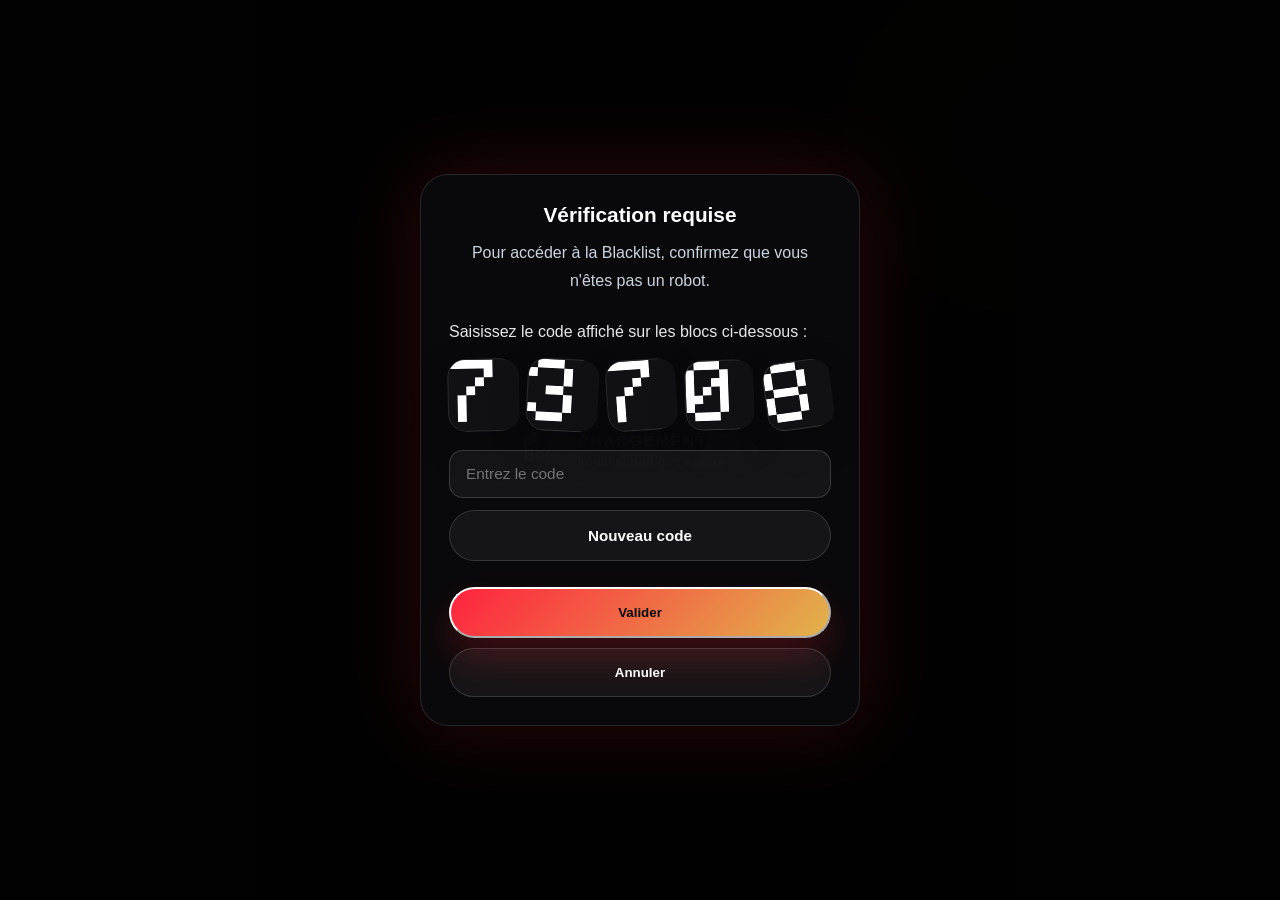
==== blacklist.html @ dd50f75d "Add files via upload" ====
<!DOCTYPE html>
<html lang="fr">
  <head>
    <meta charset="UTF-8" />
    <meta name="viewport" content="width=device-width, initial-scale=1.0" />
    <title>Discord Protect — Blacklist</title>
    <link rel="stylesheet" href="styles.css" />
  </head>
  <body>
    <div class="page-loader" id="page-loader">
      <div class="loader-box">
        <div class="loader-effect"></div>
        <img src="https://cdn.discordapp.com/app-icons/1486067182499790958/dffaebaec6ba3f3f93bf9853fc51e863.png?size=128" alt="Bot logo" class="loader-logo" />
        <div class="loader-copy">
          <span class="loader-text">Chargement<span class="loader-dots">...</span></span>
          <span class="loader-subtitle">Récupération des listes blacklist</span>
        </div>
        <span class="loader-spinner"></span>
      </div>
    </div>
    <div class="captcha-overlay" id="captcha-overlay">
      <div class="captcha-box">
        <div class="captcha-title">Vérification requise</div>
        <p>Pour accéder à la Blacklist, confirmez que vous n'êtes pas un robot.</p>
        <div class="captcha-challenge" id="captcha-challenge">Saisissez le code affiché sur les blocs ci-dessous :</div>
        <div class="captcha-image-grid" id="captcha-image-grid"></div>
        <div class="captcha-input-row">
          <input type="text" id="captcha-input" placeholder="Entrez le code" autocomplete="off" maxlength="6" />
          <button id="captcha-refresh-code" class="button button-secondary captcha-refresh" type="button">Nouveau code</button>
        </div>
        <div class="captcha-error" id="captcha-error">Réponse incorrecte, essayez encore.</div>
        <button id="captcha-submit" class="button button-primary">Valider</button>
        <button id="captcha-cancel" class="button button-secondary">Annuler</button>
      </div>
    </div>
    <div class="page-shell">
      <header class="site-header">
        <div class="brand">
          <div class="logo"><img src="https://cdn.discordapp.com/app-icons/1486067182499790958/dffaebaec6ba3f3f93bf9853fc51e863.png?size=128" alt="Bot icon" class="bot-logo" /></div>
          <div>
            <p class="eyebrow">Blacklist</p>
            <h1>Gestion centralisée des menaces</h1>
          </div>
        </div>
        <nav class="nav-links">
          <a href="index.html">Accueil</a>
          <a href="blacklist.html" class="active">Blacklist</a>
          <a href="index.html#features">Fonctionnalités</a>
          <a href="index.html#faq">FAQ</a>
        </nav>
      </header>

      <main>
        <section class="section glass-section blacklist-section">
          <div class="section-header">
            <p class="eyebrow">Tableau de menace</p>
            <h2>Liste d'utilisateurs blacklistés</h2>
            <p>Suivez en temps réel les comptes bloqués, les raisons et le niveau de danger.</p>
          </div>
          <div class="refresh-row">
            <button id="refresh-button" class="refresh-button" type="button" data-source="https://raw.githubusercontent.com/bot471912-dot/discordProtect/refs/heads/main/blacklist.txt">
              <span class="refresh-icon"></span>
              Rafraîchir
            </button>
            <p class="update-meta">Dernière mise à jour : il y a 2 secondes</p>
          </div>
          <div class="table-shell">
            <table>
              <thead>
                <tr>
                  <th>ID Discord</th>
                  <th>Utilisateur</th>
                  <th>Raison</th>
                  <th>Date</th>
                  <th>Statut danger</th>
                </tr>
              </thead>
              <tbody>
                
                <tr>
                  <td class="danger">500 Réessayez</td>
                </tr>
              </tbody>
            </table>
          </div>
        </section>
      </main>

      <footer class="site-footer">
        <div>
          <p class="footer-brand">Discord Protect</p>
          <p>Protection blacklist haut de gamme pour votre serveur Discord.</p>
        </div>
        <div class="footer-links">
          <a href="index.html#support">Discord Support</a>
          <a href="index.html">Documentation</a>
          <a href="index.html">GitHub</a>
          <a href="index.html">Conditions d'utilisation</a>
        </div>
      </footer>
    </div>
    <script src="scripts.js"></script>
  </body>
</html>
---- styles.css ----
:root {
  color-scheme: dark;
  font-family: 'Inter', sans-serif;
  background: #070707;
  color: #ebedf0;
}

* {
  box-sizing: border-box;
}

html {
  scroll-behavior: smooth;
}

body {
  margin: 0;
  min-height: 100vh;
  background: radial-gradient(circle at top left, rgba(255, 31, 46, 0.16), transparent 20%), radial-gradient(circle at bottom right, rgba(225, 180, 75, 0.1), transparent 24%), #070707;
}

.page-loader {
  position: fixed;
  inset: 0;
  display: flex;
  align-items: center;
  justify-content: center;
  background: rgba(7, 7, 7, 0.92);
  backdrop-filter: blur(12px);
  z-index: 1000;
  opacity: 1;
  transition: opacity 0.3s ease;
}

.captcha-overlay {
  position: fixed;
  inset: 0;
  background: rgba(0, 0, 0, 0.7);
  display: none;
  align-items: center;
  justify-content: center;
  z-index: 1100;
}

.captcha-overlay.active {
  display: flex;
}

.captcha-box {
  width: min(92vw, 440px);
  background: rgba(10, 10, 12, 0.96);
  border: 1px solid rgba(255, 255, 255, 0.12);
  box-shadow: 0 0 80px rgba(255, 31, 46, 0.18);
  border-radius: 28px;
  padding: 28px;
  text-align: center;
}

.captcha-title {
  font-size: 1.3rem;
  font-weight: 800;
  margin-bottom: 12px;
  color: #ffffff;
}

.captcha-box p {
  color: #cbd5e1;
  margin-bottom: 24px;
}

.captcha-challenge {
  margin: 18px 0 16px;
  color: #e5e7eb;
  font-size: 1rem;
  line-height: 1.6;
  text-align: left;
}

.captcha-image-grid {
  display: grid;
  grid-template-columns: repeat(5, minmax(50px, 1fr));
  gap: 12px;
  margin-bottom: 20px;
}

.captcha-image-cell {
  min-height: 68px;
  border-radius: 18px;
  display: grid;
  place-items: center;
  background: radial-gradient(circle at top left, rgba(255, 255, 255, 0.14), rgba(255, 255, 255, 0.03));
  border: 1px solid rgba(255, 255, 255, 0.12);
  box-shadow: inset 0 0 18px rgba(255, 255, 255, 0.04), 0 14px 38px rgba(0, 0, 0, 0.18);
}

.captcha-digit-image {
  width: 68px;
  height: 68px;
  object-fit: contain;
  border-radius: 16px;
}

.captcha-input-row {
  display: grid;
  gap: 12px;
  margin-bottom: 16px;
}

#captcha-input {
  width: 100%;
  padding: 14px 16px;
  border-radius: 14px;
  border: 1px solid rgba(255, 255, 255, 0.16);
  background: rgba(255, 255, 255, 0.05);
  color: #ffffff;
  font-size: 0.96rem;
  outline: none;
  transition: border-color 0.2s ease, box-shadow 0.2s ease;
}

#captcha-input:focus {
  border-color: #ff223f;
  box-shadow: 0 0 0 4px rgba(255, 34, 63, 0.12);
}

.captcha-input-error {
  border-color: #ff4d6d !important;
}

.captcha-refresh {
  width: 100%;
  padding: 12px 16px;
  font-size: 0.95rem;
}

.captcha-error {
  display: none;
  color: #ffbaba;
  font-size: 0.92rem;
  margin-bottom: 10px;
  min-height: 20px;
}

.captcha-error.visible {
  display: block;
}

#captcha-submit,
#captcha-cancel {
  width: 100%;
  margin-top: 10px;
}

.page-loader.fade-out {
  opacity: 0;
  pointer-events: none;
}

.loader-box {
  position: relative;
  display: inline-flex;
  align-items: center;
  gap: 14px;
  padding: 22px 30px;
  border-radius: 32px;
  background: rgba(18, 18, 18, 0.94);
  border: 1px solid rgba(255, 255, 255, 0.08);
  box-shadow: 0 0 45px rgba(255, 31, 46, 0.24), inset 0 0 25px rgba(255, 31, 46, 0.08);
  color: #ffffff;
  font-weight: 700;
  overflow: hidden;
}

.loader-effect {
  position: absolute;
  inset: -6px;
  border-radius: 36px;
  box-shadow: 0 0 90px rgba(255, 31, 46, 0.25), inset 0 0 30px rgba(225, 180, 75, 0.18);
  animation: glowPulse 2.8s ease-in-out infinite;
}

.loader-logo {
  width: 40px;
  height: 40px;
  border-radius: 16px;
  object-fit: cover;
  box-shadow: 0 0 24px rgba(255, 31, 46, 0.28);
  position: relative;
  z-index: 1;
}

.loader-copy {
  display: flex;
  flex-direction: column;
  gap: 4px;
  position: relative;
  z-index: 1;
}

.loader-text {
  font-size: 0.97rem;
  letter-spacing: 0.12em;
  text-transform: uppercase;
}

.loader-dots {
  color: #facc15;
  font-weight: 800;
}

.loader-subtitle {
  font-size: 0.82rem;
  color: #cbd5e1;
  opacity: 0.92;
}

.loader-spinner {
  width: 18px;
  height: 18px;
  border: 2px solid rgba(255, 255, 255, 0.16);
  border-top-color: #ff223f;
  border-right-color: #facc15;
  border-radius: 50%;
  animation: spin 1s linear infinite;
  position: relative;
  z-index: 1;
}

@keyframes glowPulse {
  0%, 100% {
    transform: scale(1);
    opacity: 0.9;
  }
  50% {
    transform: scale(1.03);
    opacity: 1;
  }
}

@keyframes spin {
  to {
    transform: rotate(360deg);
  }
}

body::before {
  content: '';
  position: fixed;
  inset: 0;
  background-image: radial-gradient(circle at 10% 20%, rgba(255, 31, 46, 0.15), transparent 18%), radial-gradient(circle at 80% 15%, rgba(225, 180, 75, 0.12), transparent 20%);
  pointer-events: none;
}

.page-shell {
  position: relative;
  z-index: 1;
  max-width: 1240px;
  margin: 0 auto;
  padding: 32px 24px 48px;
}

.page-shell.locked {
  visibility: hidden;
  opacity: 0;
  pointer-events: none;
}

.site-header,
.site-footer {
  display: flex;
  flex-wrap: wrap;
  align-items: center;
  justify-content: space-between;
  gap: 18px;
}

.site-header {
  margin-bottom: 40px;
}

.brand {
  display: flex;
  align-items: center;
  gap: 16px;
}

.logo {
  width: 56px;
  height: 56px;
  border-radius: 22px;
  display: grid;
  place-items: center;
  background: linear-gradient(135deg, rgba(255, 31, 46, 0.9), rgba(225, 180, 75, 0.9));
}

.bot-logo {
  width: 30px;
  height: 30px;
}

.eyebrow {
  display: inline-flex;
  padding: 8px 14px;
  border-radius: 999px;
  background: rgba(255, 31, 46, 0.14);
  color: #ff5c6f;
  font-size: 0.82rem;
  letter-spacing: 0.18em;
  text-transform: uppercase;
}

h1,
h2,
h3,
p {
  margin: 0;
}

h1 {
  font-size: clamp(2rem, 3vw, 3.6rem);
  line-height: 1.02;
  letter-spacing: -0.03em;
}

h2 {
  font-size: clamp(1.8rem, 2.5vw, 2.8rem);
}

p {
  color: #d1d5db;
  line-height: 1.75;
}

.nav-links {
  display: flex;
  flex-wrap: wrap;
  gap: 16px;
  align-items: center;
}

.nav-links a {
  color: #9ca3af;
  text-decoration: none;
  transition: color 0.2s ease;
}

.nav-links a:hover,
.nav-links a.active {
  color: #ffffff;
}

.hero {
  display: grid;
  grid-template-columns: 1.4fr 1fr;
  gap: 28px;
  align-items: start;
  margin-bottom: 48px;
}

.hero-copy p {
  max-width: 620px;
}

.hero-actions {
  display: flex;
  flex-wrap: wrap;
  gap: 16px;
  margin-top: 26px;
}

.button {
  display: inline-flex;
  align-items: center;
  justify-content: center;
  min-width: 170px;
  padding: 16px 24px;
  border-radius: 999px;
  font-weight: 700;
  text-decoration: none;
  transition: transform 0.2s ease, box-shadow 0.2s ease, background-color 0.2s ease;
}

.button:hover {
  transform: translateY(-2px);
}

.button-primary {
  background: linear-gradient(135deg, #ff223f, #e1b44b);
  color: #070707;
  box-shadow: 0 20px 40px rgba(255, 31, 46, 0.22);
}

.button-secondary {
  border: 1px solid rgba(255, 255, 255, 0.14);
  background: rgba(255, 255, 255, 0.05);
  color: #ffffff;
}

.hero-panel {
  background: rgba(255, 255, 255, 0.05);
  border: 1px solid rgba(255, 31, 46, 0.22);
  border-radius: 32px;
  padding: 28px;
  backdrop-filter: blur(14px);
  position: relative;
  overflow: hidden;
}

.hero-panel::before {
  content: '';
  position: absolute;
  inset: 0;
  background: radial-gradient(circle at top right, rgba(225, 180, 75, 0.15), transparent 28%);
  pointer-events: none;
}

.panel-header {
  display: flex;
  justify-content: space-between;
  align-items: center;
  color: #cbd5e1;
  margin-bottom: 18px;
  font-size: 0.95rem;
}

.status {
  padding: 8px 14px;
  border-radius: 999px;
  font-weight: 700;
}

.status.online {
  background: rgba(34, 197, 94, 0.18);
  color: #a7f3d0;
}

.panel-card {
  position: relative;
  z-index: 1;
}

.panel-card h3 {
  font-size: 1.2rem;
  margin-bottom: 8px;
}

.panel-card p {
  margin-bottom: 22px;
}

.panel-entry {
  display: flex;
  justify-content: space-between;
  align-items: center;
  gap: 12px;
  background: rgba(255, 255, 255, 0.04);
  border: 1px solid rgba(255, 255, 255, 0.08);
  border-radius: 24px;
  padding: 18px;
  margin-bottom: 16px;
}

.entry-name {
  font-weight: 700;
  color: #fff;
}

.entry-status {
  color: #ffccd5;
  font-weight: 700;
}

.entry-status.danger {
  color: #ff4d6d;
}

.panel-footer {
  display: grid;
  grid-template-columns: repeat(3, minmax(0, 1fr));
  gap: 12px;
  font-size: 0.92rem;
  color: #9ca3af;
}

.section {
  margin-bottom: 42px;
}

.refresh-row {
  display: flex;
  flex-wrap: wrap;
  align-items: center;
  justify-content: space-between;
  gap: 14px;
  margin-top: 18px;
  margin-bottom: 22px;
}

.refresh-button {
  display: inline-flex;
  align-items: center;
  gap: 10px;
  padding: 12px 20px;
  border-radius: 999px;
  border: 1px solid rgba(255, 255, 255, 0.14);
  background: rgba(255, 255, 255, 0.06);
  color: #ffffff;
  font-weight: 700;
  cursor: pointer;
  transition: transform 0.2s ease, border-color 0.2s ease, box-shadow 0.2s ease;
}

.refresh-button:hover {
  transform: translateY(-2px);
  border-color: rgba(255, 31, 46, 0.45);
  box-shadow: 0 16px 38px rgba(255, 31, 46, 0.14);
}

.refresh-icon {
  width: 18px;
  height: 18px;
  border: 2px solid transparent;
  border-top-color: #ff223f;
  border-right-color: #facc15;
  border-radius: 50%;
  animation: spin 1.2s linear infinite;
}

.update-meta {
  color: #cbd5e1;
  font-size: 0.94rem;
}

.row-removing {
  background: rgba(255, 31, 46, 0.08);
}

.trace-hidden {
  opacity: 0;
  transform: translateX(-12px);
  transition: opacity 0.3s ease, transform 0.3s ease;
}

@keyframes spin {
  to {
    transform: rotate(360deg);
  }
}

.glass-section {
  border: 1px solid rgba(255, 255, 255, 0.08);
  box-shadow: 0 0 45px rgba(255, 31, 46, 0.08);
  border-radius: 32px;
  padding: 36px;
  backdrop-filter: blur(16px);
}

.section-header {
  max-width: 760px;
  margin-bottom: 28px;
}

.feature-grid,
.faq-grid {
  display: grid;
  gap: 18px;
}

.feature-grid {
  grid-template-columns: repeat(2, minmax(0, 1fr));
}

.feature-card,
.faq-card {
  background: rgba(255, 255, 255, 0.03);
  border: 1px solid rgba(255, 255, 255, 0.08);
  border-radius: 28px;
  padding: 26px;
  transition: transform 0.2s ease, border-color 0.2s ease;
}

.feature-card:hover,
.faq-card:hover {
  transform: translateY(-4px);
  border-color: rgba(255, 31, 46, 0.4);
}

.feature-icon {
  width: 58px;
  height: 58px;
  border-radius: 22px;
  display: grid;
  place-items: center;
  margin-bottom: 18px;
  background: rgba(255, 31, 46, 0.12);
}

.feature-icon-img {
  width: 30px;
  height: 30px;
}

.feature-card h3,
.faq-card h3 {
  font-size: 1.18rem;
  margin-bottom: 10px;
}

.stats-section {
  display: grid;
  grid-template-columns: repeat(4, minmax(0, 1fr));
  gap: 18px;
}

.stat-card {
  background: rgba(255, 255, 255, 0.03);
  border: 1px solid rgba(255, 255, 255, 0.08);
  border-radius: 28px;
  padding: 28px;
  text-align: center;
}

.stat-value {
  font-size: 2.4rem;
  font-weight: 800;
  margin-bottom: 8px;
  color: #fff;
}

.stat-label {
  color: #94a3b8;
}

.table-shell {
  overflow-x: auto;
  border-radius: 28px;
  box-shadow: inset 0 0 0 1px rgba(255, 255, 255, 0.05);
}

table {
  width: 100%;
  border-collapse: collapse;
  min-width: 720px;
}

thead th {
  padding: 18px 16px;
  text-align: left;
  color: #cbd5e1;
  font-size: 0.9rem;
  border-bottom: 1px solid rgba(255, 255, 255, 0.08);
}

tbody tr {
  transition: background-color 0.2s ease;
}

tbody tr:hover {
  background: rgba(255, 255, 255, 0.04);
}

tbody td {
  padding: 18px 16px;
  color: #d9e2ec;
}

td.danger {
  color: #ff6b81;
  font-weight: 700;
}

td.blocked {
  color: #facc15;
  font-weight: 700;
}

td.warning {
  color: #38bdf8;
  font-weight: 700;
}

.site-footer {
  border-top: 1px solid rgba(255, 255, 255, 0.08);
  padding-top: 28px;
}

.footer-brand {
  font-weight: 700;
  font-size: 1.1rem;
  color: #fff;
}

.footer-links {
  display: flex;
  flex-wrap: wrap;
  gap: 16px;
}

.footer-links a {
  color: #9ca3af;
  text-decoration: none;
}

.footer-links a:hover {
  color: #fff;
}

@media (max-width: 992px) {
  .hero {
    grid-template-columns: 1fr;
  }

  .stats-section {
    grid-template-columns: 1fr 1fr;
  }
}

@media (max-width: 720px) {
  .page-shell {
    padding: 24px 16px 32px;
  }

  .nav-links {
    justify-content: flex-start;
  }

  .hero-actions {
    flex-direction: column;
  }

  .feature-grid,
  .faq-grid,
  .stats-section {
    grid-template-columns: 1fr;
  }

  .panel-footer,
  .hero-panel {
    display: block;
  }

  .panel-footer {
    grid-template-columns: 1fr;
  }
}
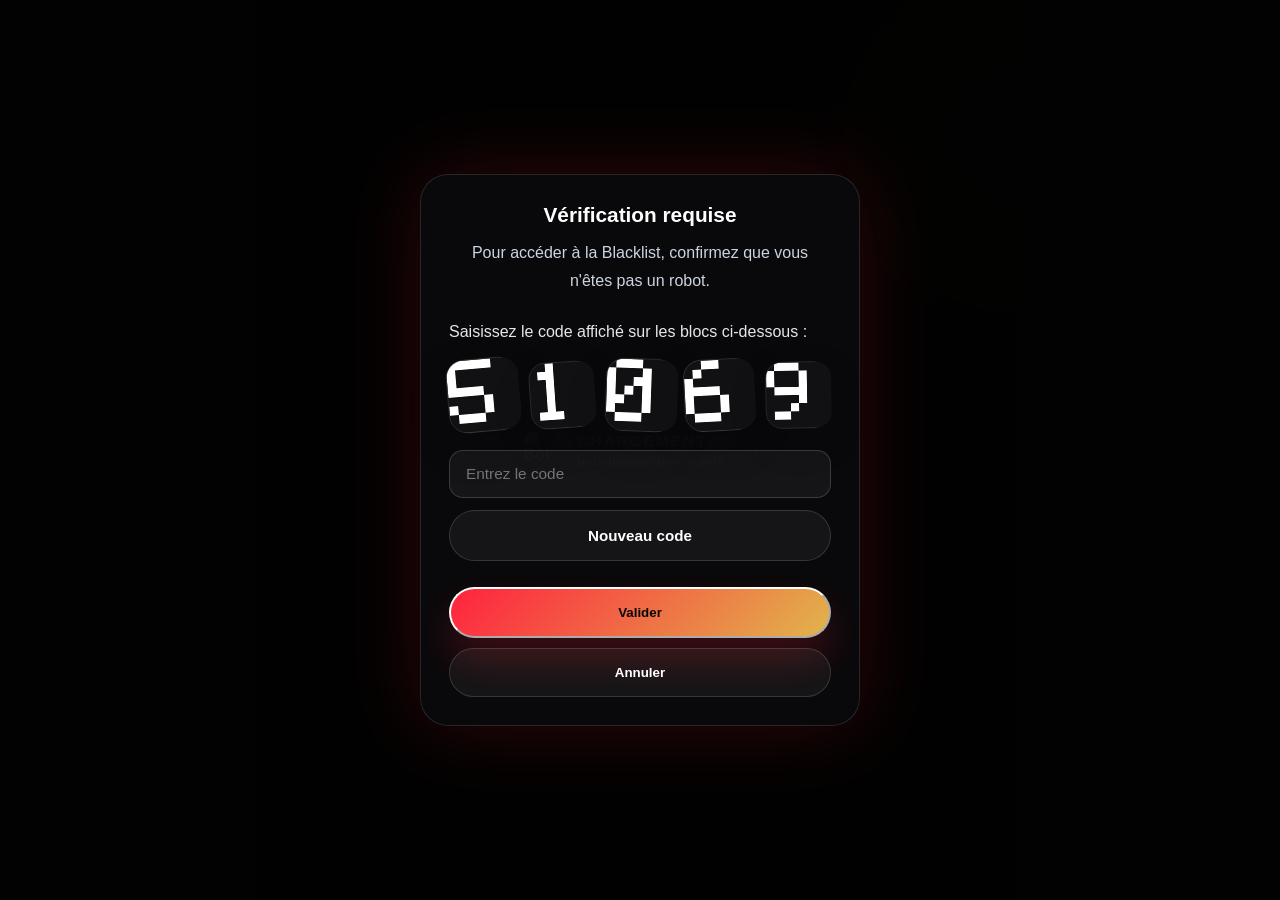
==== commit 85d55601: "Update blacklist.html" ====
--- a/blacklist.html
+++ b/blacklist.html
@@ -10,7 +10,7 @@
     <div class="page-loader" id="page-loader">
       <div class="loader-box">
         <div class="loader-effect"></div>
-        <img src="https://cdn.discordapp.com/app-icons/1486067182499790958/dffaebaec6ba3f3f93bf9853fc51e863.png?size=128" alt="Bot logo" class="loader-logo" />
+        <img src="https://github.com/bot471912-dot/discordProtect/raw/refs/heads/main/icone" alt="Bot logo" class="loader-logo" />
         <div class="loader-copy">
           <span class="loader-text">Chargement<span class="loader-dots">...</span></span>
           <span class="loader-subtitle">Récupération des listes blacklist</span>
@@ -36,7 +36,7 @@
     <div class="page-shell">
       <header class="site-header">
         <div class="brand">
-          <div class="logo"><img src="https://cdn.discordapp.com/app-icons/1486067182499790958/dffaebaec6ba3f3f93bf9853fc51e863.png?size=128" alt="Bot icon" class="bot-logo" /></div>
+          <div class="logo"><img src="https://github.com/bot471912-dot/discordProtect/raw/refs/heads/main/icone" alt="Bot icon" class="bot-logo" /></div>
           <div>
             <p class="eyebrow">Blacklist</p>
             <h1>Gestion centralisée des menaces</h1>
